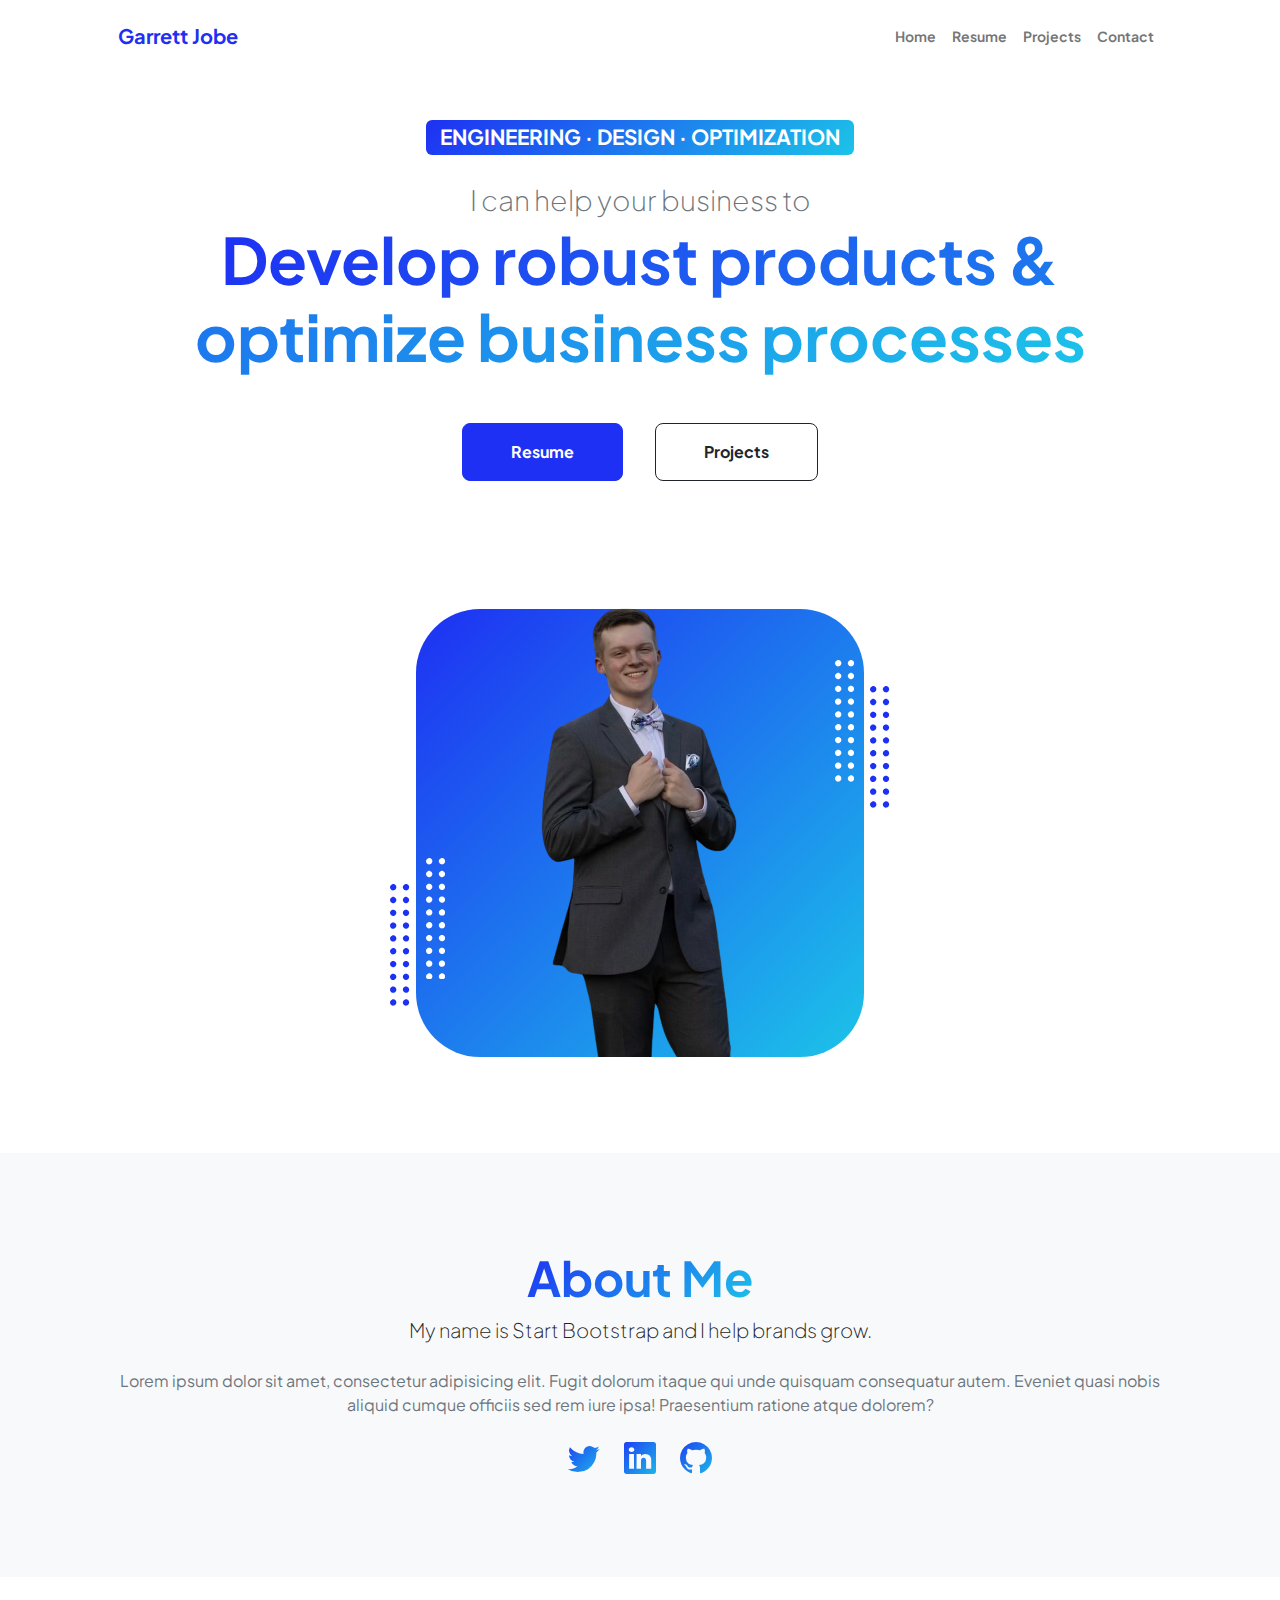
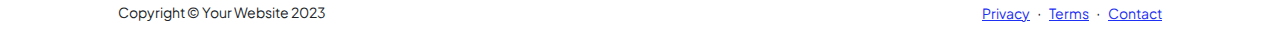
==== startbootstrap-personal-gh-pages/startbootstrap-personal-gh-pages/index.html @ 44373004 "Add files via upload" ====
<!DOCTYPE html>
<html lang="en">
    <head>
        <meta charset="utf-8" />
        <meta name="viewport" content="width=device-width, initial-scale=1, shrink-to-fit=no" />
        <meta name="description" content="" />
        <meta name="author" content="" />
        <title>Garrett Jobe Home Page</title>
        <!-- Favicon-->
        <link rel="icon" type="image/x-icon" href="assets/favicon.ico" />
        <!-- Custom Google font-->
        <link rel="preconnect" href="https://fonts.googleapis.com" />
        <link rel="preconnect" href="https://fonts.gstatic.com" crossorigin />
        <link href="https://fonts.googleapis.com/css2?family=Plus+Jakarta+Sans:wght@100;200;300;400;500;600;700;800;900&amp;display=swap" rel="stylesheet" />
        <!-- Bootstrap icons-->
        <link href="https://cdn.jsdelivr.net/npm/bootstrap-icons@1.8.1/font/bootstrap-icons.css" rel="stylesheet" />
        <!-- Core theme CSS (includes Bootstrap)-->
        <link href="css/styles.css" rel="stylesheet" />
    </head>
    <body class="d-flex flex-column h-100">
        <main class="flex-shrink-0">
            <!-- Navigation-->
            <nav class="navbar navbar-expand-lg navbar-light bg-white py-3">
                <div class="container px-5">
                    <a class="navbar-brand" href="index.html"><span class="fw-bolder text-primary">Garrett Jobe</span></a>
                    <button class="navbar-toggler" type="button" data-bs-toggle="collapse" data-bs-target="#navbarSupportedContent" aria-controls="navbarSupportedContent" aria-expanded="false" aria-label="Toggle navigation"><span class="navbar-toggler-icon"></span></button>
                    <div class="collapse navbar-collapse" id="navbarSupportedContent">
                        <ul class="navbar-nav ms-auto mb-2 mb-lg-0 small fw-bolder">
                            <li class="nav-item"><a class="nav-link" href="index.html">Home</a></li>
                            <li class="nav-item"><a class="nav-link" href="resume.html">Resume</a></li>
                            <li class="nav-item"><a class="nav-link" href="projects.html">Projects</a></li>
                            <li class="nav-item"><a class="nav-link" href="contact.html">Contact</a></li>
                        </ul>
                    </div>
                </div>
            </nav>
            <!-- Header-->
            <header class="py-5">
                <div class="container px-5 pb-5">
                    <div class="row gx-5 align-items-center">
                        <div class="col-xxl-5">
                            <!-- Header text content-->
                            <div class="text-center text-xxl-start">
                                <div class="badge bg-gradient-primary-to-secondary text-white mb-4"><div class="text-uppercase">Engineering &middot; Design &middot; Optimization</div></div>
                                <div class="fs-3 fw-light text-muted">I can help your business to</div>
                                <h1 class="display-3 fw-bolder mb-5"><span class="text-gradient d-inline">Develop robust products & optimize business processes</span></h1>
                                <div class="d-grid gap-3 d-sm-flex justify-content-sm-center justify-content-xxl-start mb-3">
                                    <a class="btn btn-primary btn-lg px-5 py-3 me-sm-3 fs-6 fw-bolder" href="resume.html">Resume</a>
                                    <a class="btn btn-outline-dark btn-lg px-5 py-3 fs-6 fw-bolder" href="projects.html">Projects</a>
                                </div>
                            </div>
                        </div>
                        <div class="col-xxl-7">
                            <!-- Header profile picture-->
                            <div class="d-flex justify-content-center mt-5 mt-xxl-0">
                                <div class="profile bg-gradient-primary-to-secondary">
                                    <!-- TIP: For best results, use a photo with a transparent background like the demo example below-->
                                    <!-- Watch a tutorial on how to do this on YouTube (link)-->
                                    <img class="profile-img" src="assets/profile.png" alt="..." />
                                    <div class="dots-1">
                                        <!-- SVG Dots-->
                                        <svg version="1.1" xmlns="http://www.w3.org/2000/svg" xmlns:xlink="http://www.w3.org/1999/xlink" x="0px" y="0px" viewBox="0 0 191.6 1215.4" style="enable-background: new 0 0 191.6 1215.4" xml:space="preserve">
                                            <g transform="translate(0.000000,1280.000000) scale(0.100000,-0.100000)">
                                                <path d="M227.7,12788.6c-105-35-200-141-222-248c-43-206,163-412,369-369c155,32,275,190,260,339c-11,105-90,213-190,262        C383.7,12801.6,289.7,12808.6,227.7,12788.6z"></path>
                                                <path d="M1507.7,12788.6c-151-50-253-216-222-362c25-119,136-230,254-255c194-41,395,142,375,339c-11,105-90,213-190,262        C1663.7,12801.6,1569.7,12808.6,1507.7,12788.6z"></path>
                                                <path d="M227.7,11508.6c-105-35-200-141-222-248c-43-206,163-412,369-369c155,32,275,190,260,339c-11,105-90,213-190,262        C383.7,11521.6,289.7,11528.6,227.7,11508.6z"></path>
                                                <path d="M1507.7,11508.6c-151-50-253-216-222-362c25-119,136-230,254-255c194-41,395,142,375,339c-11,105-90,213-190,262        C1663.7,11521.6,1569.7,11528.6,1507.7,11508.6z"></path>
                                                <path d="M227.7,10228.6c-105-35-200-141-222-248c-43-206,163-412,369-369c155,32,275,190,260,339c-11,105-90,213-190,262        C383.7,10241.6,289.7,10248.6,227.7,10228.6z"></path>
                                                <path d="M1507.7,10228.6c-105-35-200-141-222-248c-43-206,163-412,369-369c155,32,275,190,260,339c-11,105-90,213-190,262        C1663.7,10241.6,1569.7,10248.6,1507.7,10228.6z"></path>
                                                <path d="M227.7,8948.6c-105-35-200-141-222-248c-43-206,163-412,369-369c155,32,275,190,260,339c-11,105-90,213-190,262        C383.7,8961.6,289.7,8968.6,227.7,8948.6z"></path>
                                                <path d="M1507.7,8948.6c-105-35-200-141-222-248c-43-206,163-412,369-369c155,32,275,190,260,339c-11,105-90,213-190,262        C1663.7,8961.6,1569.7,8968.6,1507.7,8948.6z"></path>
                                                <path d="M227.7,7668.6c-105-35-200-141-222-248c-43-206,163-412,369-369c155,32,275,190,260,339c-11,105-90,213-190,262        C383.7,7681.6,289.7,7688.6,227.7,7668.6z"></path>
                                                <path d="M1507.7,7668.6c-105-35-200-141-222-248c-43-206,163-412,369-369c155,32,275,190,260,339c-11,105-90,213-190,262        C1663.7,7681.6,1569.7,7688.6,1507.7,7668.6z"></path>
                                                <path d="M227.7,6388.6c-105-35-200-141-222-248c-43-206,163-412,369-369c155,32,275,190,260,339c-11,105-90,213-190,262        C383.7,6401.6,289.7,6408.6,227.7,6388.6z"></path>
                                                <path d="M1507.7,6388.6c-105-35-200-141-222-248c-43-206,163-412,369-369c155,32,275,190,260,339c-11,105-90,213-190,262        C1663.7,6401.6,1569.7,6408.6,1507.7,6388.6z"></path>
                                                <path d="M227.7,5108.6c-105-35-200-141-222-248c-43-206,163-412,369-369c155,32,275,190,260,339c-11,105-90,213-190,262        C383.7,5121.6,289.7,5128.6,227.7,5108.6z"></path>
                                                <path d="M1507.7,5108.6c-105-35-200-141-222-248c-43-206,163-412,369-369c155,32,275,190,260,339c-11,105-90,213-190,262        C1663.7,5121.6,1569.7,5128.6,1507.7,5108.6z"></path>
                                                <path d="M227.7,3828.6c-105-35-200-141-222-248c-43-206,163-412,369-369c155,32,275,190,260,339c-11,105-90,213-190,262        C383.7,3841.6,289.7,3848.6,227.7,3828.6z"></path>
                                                <path d="M1507.7,3828.6c-105-35-200-141-222-248c-43-206,163-412,369-369c155,32,275,190,260,339c-11,105-90,213-190,262        C1663.7,3841.6,1569.7,3848.6,1507.7,3828.6z"></path>
                                                <path d="M227.7,2548.6c-105-35-200-141-222-248c-43-206,163-412,369-369c155,32,275,190,260,339c-11,105-90,213-190,262        C383.7,2561.6,289.7,2568.6,227.7,2548.6z"></path>
                                                <path d="M1507.7,2548.6c-105-35-200-141-222-248c-43-206,163-412,369-369c155,32,275,190,260,339c-11,105-90,213-190,262        C1663.7,2561.6,1569.7,2568.6,1507.7,2548.6z"></path>
                                                <path d="M227.7,1268.6c-105-35-200-141-222-248c-43-206,163-412,369-369c155,32,275,190,260,339c-11,105-90,213-190,262        C383.7,1281.6,289.7,1288.6,227.7,1268.6z"></path>
                                                <path d="M1507.7,1268.6c-105-35-200-141-222-248c-43-206,163-412,369-369c155,32,275,190,260,339c-11,105-90,213-190,262        C1663.7,1281.6,1569.7,1288.6,1507.7,1268.6z"></path>
                                            </g>
                                        </svg>
                                        <!-- END of SVG dots-->
                                    </div>
                                    <div class="dots-2">
                                        <!-- SVG Dots-->
                                        <svg version="1.1" xmlns="http://www.w3.org/2000/svg" xmlns:xlink="http://www.w3.org/1999/xlink" x="0px" y="0px" viewBox="0 0 191.6 1215.4" style="enable-background: new 0 0 191.6 1215.4" xml:space="preserve">
                                            <g transform="translate(0.000000,1280.000000) scale(0.100000,-0.100000)">
                                                <path d="M227.7,12788.6c-105-35-200-141-222-248c-43-206,163-412,369-369c155,32,275,190,260,339c-11,105-90,213-190,262        C383.7,12801.6,289.7,12808.6,227.7,12788.6z"></path>
                                                <path d="M1507.7,12788.6c-151-50-253-216-222-362c25-119,136-230,254-255c194-41,395,142,375,339c-11,105-90,213-190,262        C1663.7,12801.6,1569.7,12808.6,1507.7,12788.6z"></path>
                                                <path d="M227.7,11508.6c-105-35-200-141-222-248c-43-206,163-412,369-369c155,32,275,190,260,339c-11,105-90,213-190,262        C383.7,11521.6,289.7,11528.6,227.7,11508.6z"></path>
                                                <path d="M1507.7,11508.6c-151-50-253-216-222-362c25-119,136-230,254-255c194-41,395,142,375,339c-11,105-90,213-190,262        C1663.7,11521.6,1569.7,11528.6,1507.7,11508.6z"></path>
                                                <path d="M227.7,10228.6c-105-35-200-141-222-248c-43-206,163-412,369-369c155,32,275,190,260,339c-11,105-90,213-190,262        C383.7,10241.6,289.7,10248.6,227.7,10228.6z"></path>
                                                <path d="M1507.7,10228.6c-105-35-200-141-222-248c-43-206,163-412,369-369c155,32,275,190,260,339c-11,105-90,213-190,262        C1663.7,10241.6,1569.7,10248.6,1507.7,10228.6z"></path>
                                                <path d="M227.7,8948.6c-105-35-200-141-222-248c-43-206,163-412,369-369c155,32,275,190,260,339c-11,105-90,213-190,262        C383.7,8961.6,289.7,8968.6,227.7,8948.6z"></path>
                                                <path d="M1507.7,8948.6c-105-35-200-141-222-248c-43-206,163-412,369-369c155,32,275,190,260,339c-11,105-90,213-190,262        C1663.7,8961.6,1569.7,8968.6,1507.7,8948.6z"></path>
                                                <path d="M227.7,7668.6c-105-35-200-141-222-248c-43-206,163-412,369-369c155,32,275,190,260,339c-11,105-90,213-190,262        C383.7,7681.6,289.7,7688.6,227.7,7668.6z"></path>
                                                <path d="M1507.7,7668.6c-105-35-200-141-222-248c-43-206,163-412,369-369c155,32,275,190,260,339c-11,105-90,213-190,262        C1663.7,7681.6,1569.7,7688.6,1507.7,7668.6z"></path>
                                                <path d="M227.7,6388.6c-105-35-200-141-222-248c-43-206,163-412,369-369c155,32,275,190,260,339c-11,105-90,213-190,262        C383.7,6401.6,289.7,6408.6,227.7,6388.6z"></path>
                                                <path d="M1507.7,6388.6c-105-35-200-141-222-248c-43-206,163-412,369-369c155,32,275,190,260,339c-11,105-90,213-190,262        C1663.7,6401.6,1569.7,6408.6,1507.7,6388.6z"></path>
                                                <path d="M227.7,5108.6c-105-35-200-141-222-248c-43-206,163-412,369-369c155,32,275,190,260,339c-11,105-90,213-190,262        C383.7,5121.6,289.7,5128.6,227.7,5108.6z"></path>
                                                <path d="M1507.7,5108.6c-105-35-200-141-222-248c-43-206,163-412,369-369c155,32,275,190,260,339c-11,105-90,213-190,262        C1663.7,5121.6,1569.7,5128.6,1507.7,5108.6z"></path>
                                                <path d="M227.7,3828.6c-105-35-200-141-222-248c-43-206,163-412,369-369c155,32,275,190,260,339c-11,105-90,213-190,262        C383.7,3841.6,289.7,3848.6,227.7,3828.6z"></path>
                                                <path d="M1507.7,3828.6c-105-35-200-141-222-248c-43-206,163-412,369-369c155,32,275,190,260,339c-11,105-90,213-190,262        C1663.7,3841.6,1569.7,3848.6,1507.7,3828.6z"></path>
                                                <path d="M227.7,2548.6c-105-35-200-141-222-248c-43-206,163-412,369-369c155,32,275,190,260,339c-11,105-90,213-190,262        C383.7,2561.6,289.7,2568.6,227.7,2548.6z"></path>
                                                <path d="M1507.7,2548.6c-105-35-200-141-222-248c-43-206,163-412,369-369c155,32,275,190,260,339c-11,105-90,213-190,262        C1663.7,2561.6,1569.7,2568.6,1507.7,2548.6z"></path>
                                                <path d="M227.7,1268.6c-105-35-200-141-222-248c-43-206,163-412,369-369c155,32,275,190,260,339c-11,105-90,213-190,262        C383.7,1281.6,289.7,1288.6,227.7,1268.6z"></path>
                                                <path d="M1507.7,1268.6c-105-35-200-141-222-248c-43-206,163-412,369-369c155,32,275,190,260,339c-11,105-90,213-190,262        C1663.7,1281.6,1569.7,1288.6,1507.7,1268.6z"></path>
                                            </g>
                                        </svg>
                                        <!-- END of SVG dots-->
                                    </div>
                                    <div class="dots-3">
                                        <!-- SVG Dots-->
                                        <svg version="1.1" xmlns="http://www.w3.org/2000/svg" xmlns:xlink="http://www.w3.org/1999/xlink" x="0px" y="0px" viewBox="0 0 191.6 1215.4" style="enable-background: new 0 0 191.6 1215.4" xml:space="preserve">
                                            <g transform="translate(0.000000,1280.000000) scale(0.100000,-0.100000)">
                                                <path d="M227.7,12788.6c-105-35-200-141-222-248c-43-206,163-412,369-369c155,32,275,190,260,339c-11,105-90,213-190,262        C383.7,12801.6,289.7,12808.6,227.7,12788.6z"></path>
                                                <path d="M1507.7,12788.6c-151-50-253-216-222-362c25-119,136-230,254-255c194-41,395,142,375,339c-11,105-90,213-190,262        C1663.7,12801.6,1569.7,12808.6,1507.7,12788.6z"></path>
                                                <path d="M227.7,11508.6c-105-35-200-141-222-248c-43-206,163-412,369-369c155,32,275,190,260,339c-11,105-90,213-190,262        C383.7,11521.6,289.7,11528.6,227.7,11508.6z"></path>
                                                <path d="M1507.7,11508.6c-151-50-253-216-222-362c25-119,136-230,254-255c194-41,395,142,375,339c-11,105-90,213-190,262        C1663.7,11521.6,1569.7,11528.6,1507.7,11508.6z"></path>
                                                <path d="M227.7,10228.6c-105-35-200-141-222-248c-43-206,163-412,369-369c155,32,275,190,260,339c-11,105-90,213-190,262        C383.7,10241.6,289.7,10248.6,227.7,10228.6z"></path>
                                                <path d="M1507.7,10228.6c-105-35-200-141-222-248c-43-206,163-412,369-369c155,32,275,190,260,339c-11,105-90,213-190,262        C1663.7,10241.6,1569.7,10248.6,1507.7,10228.6z"></path>
                                                <path d="M227.7,8948.6c-105-35-200-141-222-248c-43-206,163-412,369-369c155,32,275,190,260,339c-11,105-90,213-190,262        C383.7,8961.6,289.7,8968.6,227.7,8948.6z"></path>
                                                <path d="M1507.7,8948.6c-105-35-200-141-222-248c-43-206,163-412,369-369c155,32,275,190,260,339c-11,105-90,213-190,262        C1663.7,8961.6,1569.7,8968.6,1507.7,8948.6z"></path>
                                                <path d="M227.7,7668.6c-105-35-200-141-222-248c-43-206,163-412,369-369c155,32,275,190,260,339c-11,105-90,213-190,262        C383.7,7681.6,289.7,7688.6,227.7,7668.6z"></path>
                                                <path d="M1507.7,7668.6c-105-35-200-141-222-248c-43-206,163-412,369-369c155,32,275,190,260,339c-11,105-90,213-190,262        C1663.7,7681.6,1569.7,7688.6,1507.7,7668.6z"></path>
                                                <path d="M227.7,6388.6c-105-35-200-141-222-248c-43-206,163-412,369-369c155,32,275,190,260,339c-11,105-90,213-190,262        C383.7,6401.6,289.7,6408.6,227.7,6388.6z"></path>
                                                <path d="M1507.7,6388.6c-105-35-200-141-222-248c-43-206,163-412,369-369c155,32,275,190,260,339c-11,105-90,213-190,262        C1663.7,6401.6,1569.7,6408.6,1507.7,6388.6z"></path>
                                                <path d="M227.7,5108.6c-105-35-200-141-222-248c-43-206,163-412,369-369c155,32,275,190,260,339c-11,105-90,213-190,262        C383.7,5121.6,289.7,5128.6,227.7,5108.6z"></path>
                                                <path d="M1507.7,5108.6c-105-35-200-141-222-248c-43-206,163-412,369-369c155,32,275,190,260,339c-11,105-90,213-190,262        C1663.7,5121.6,1569.7,5128.6,1507.7,5108.6z"></path>
                                                <path d="M227.7,3828.6c-105-35-200-141-222-248c-43-206,163-412,369-369c155,32,275,190,260,339c-11,105-90,213-190,262        C383.7,3841.6,289.7,3848.6,227.7,3828.6z"></path>
                                                <path d="M1507.7,3828.6c-105-35-200-141-222-248c-43-206,163-412,369-369c155,32,275,190,260,339c-11,105-90,213-190,262        C1663.7,3841.6,1569.7,3848.6,1507.7,3828.6z"></path>
                                                <path d="M227.7,2548.6c-105-35-200-141-222-248c-43-206,163-412,369-369c155,32,275,190,260,339c-11,105-90,213-190,262        C383.7,2561.6,289.7,2568.6,227.7,2548.6z"></path>
                                                <path d="M1507.7,2548.6c-105-35-200-141-222-248c-43-206,163-412,369-369c155,32,275,190,260,339c-11,105-90,213-190,262        C1663.7,2561.6,1569.7,2568.6,1507.7,2548.6z"></path>
                                                <path d="M227.7,1268.6c-105-35-200-141-222-248c-43-206,163-412,369-369c155,32,275,190,260,339c-11,105-90,213-190,262        C383.7,1281.6,289.7,1288.6,227.7,1268.6z"></path>
                                                <path d="M1507.7,1268.6c-105-35-200-141-222-248c-43-206,163-412,369-369c155,32,275,190,260,339c-11,105-90,213-190,262        C1663.7,1281.6,1569.7,1288.6,1507.7,1268.6z"></path>
                                            </g>
                                        </svg>
                                        <!-- END of SVG dots-->
                                    </div>
                                    <div class="dots-4">
                                        <!-- SVG Dots-->
                                        <svg version="1.1" xmlns="http://www.w3.org/2000/svg" xmlns:xlink="http://www.w3.org/1999/xlink" x="0px" y="0px" viewBox="0 0 191.6 1215.4" style="enable-background: new 0 0 191.6 1215.4" xml:space="preserve">
                                            <g transform="translate(0.000000,1280.000000) scale(0.100000,-0.100000)">
                                                <path d="M227.7,12788.6c-105-35-200-141-222-248c-43-206,163-412,369-369c155,32,275,190,260,339c-11,105-90,213-190,262        C383.7,12801.6,289.7,12808.6,227.7,12788.6z"></path>
                                                <path d="M1507.7,12788.6c-151-50-253-216-222-362c25-119,136-230,254-255c194-41,395,142,375,339c-11,105-90,213-190,262        C1663.7,12801.6,1569.7,12808.6,1507.7,12788.6z"></path>
                                                <path d="M227.7,11508.6c-105-35-200-141-222-248c-43-206,163-412,369-369c155,32,275,190,260,339c-11,105-90,213-190,262        C383.7,11521.6,289.7,11528.6,227.7,11508.6z"></path>
                                                <path d="M1507.7,11508.6c-151-50-253-216-222-362c25-119,136-230,254-255c194-41,395,142,375,339c-11,105-90,213-190,262        C1663.7,11521.6,1569.7,11528.6,1507.7,11508.6z"></path>
                                                <path d="M227.7,10228.6c-105-35-200-141-222-248c-43-206,163-412,369-369c155,32,275,190,260,339c-11,105-90,213-190,262        C383.7,10241.6,289.7,10248.6,227.7,10228.6z"></path>
                                                <path d="M1507.7,10228.6c-105-35-200-141-222-248c-43-206,163-412,369-369c155,32,275,190,260,339c-11,105-90,213-190,262        C1663.7,10241.6,1569.7,10248.6,1507.7,10228.6z"></path>
                                                <path d="M227.7,8948.6c-105-35-200-141-222-248c-43-206,163-412,369-369c155,32,275,190,260,339c-11,105-90,213-190,262        C383.7,8961.6,289.7,8968.6,227.7,8948.6z"></path>
                                                <path d="M1507.7,8948.6c-105-35-200-141-222-248c-43-206,163-412,369-369c155,32,275,190,260,339c-11,105-90,213-190,262        C1663.7,8961.6,1569.7,8968.6,1507.7,8948.6z"></path>
                                                <path d="M227.7,7668.6c-105-35-200-141-222-248c-43-206,163-412,369-369c155,32,275,190,260,339c-11,105-90,213-190,262        C383.7,7681.6,289.7,7688.6,227.7,7668.6z"></path>
                                                <path d="M1507.7,7668.6c-105-35-200-141-222-248c-43-206,163-412,369-369c155,32,275,190,260,339c-11,105-90,213-190,262        C1663.7,7681.6,1569.7,7688.6,1507.7,7668.6z"></path>
                                                <path d="M227.7,6388.6c-105-35-200-141-222-248c-43-206,163-412,369-369c155,32,275,190,260,339c-11,105-90,213-190,262        C383.7,6401.6,289.7,6408.6,227.7,6388.6z"></path>
                                                <path d="M1507.7,6388.6c-105-35-200-141-222-248c-43-206,163-412,369-369c155,32,275,190,260,339c-11,105-90,213-190,262        C1663.7,6401.6,1569.7,6408.6,1507.7,6388.6z"></path>
                                                <path d="M227.7,5108.6c-105-35-200-141-222-248c-43-206,163-412,369-369c155,32,275,190,260,339c-11,105-90,213-190,262        C383.7,5121.6,289.7,5128.6,227.7,5108.6z"></path>
                                                <path d="M1507.7,5108.6c-105-35-200-141-222-248c-43-206,163-412,369-369c155,32,275,190,260,339c-11,105-90,213-190,262        C1663.7,5121.6,1569.7,5128.6,1507.7,5108.6z"></path>
                                                <path d="M227.7,3828.6c-105-35-200-141-222-248c-43-206,163-412,369-369c155,32,275,190,260,339c-11,105-90,213-190,262        C383.7,3841.6,289.7,3848.6,227.7,3828.6z"></path>
                                                <path d="M1507.7,3828.6c-105-35-200-141-222-248c-43-206,163-412,369-369c155,32,275,190,260,339c-11,105-90,213-190,262        C1663.7,3841.6,1569.7,3848.6,1507.7,3828.6z"></path>
                                                <path d="M227.7,2548.6c-105-35-200-141-222-248c-43-206,163-412,369-369c155,32,275,190,260,339c-11,105-90,213-190,262        C383.7,2561.6,289.7,2568.6,227.7,2548.6z"></path>
                                                <path d="M1507.7,2548.6c-105-35-200-141-222-248c-43-206,163-412,369-369c155,32,275,190,260,339c-11,105-90,213-190,262        C1663.7,2561.6,1569.7,2568.6,1507.7,2548.6z"></path>
                                                <path d="M227.7,1268.6c-105-35-200-141-222-248c-43-206,163-412,369-369c155,32,275,190,260,339c-11,105-90,213-190,262        C383.7,1281.6,289.7,1288.6,227.7,1268.6z"></path>
                                                <path d="M1507.7,1268.6c-105-35-200-141-222-248c-43-206,163-412,369-369c155,32,275,190,260,339c-11,105-90,213-190,262        C1663.7,1281.6,1569.7,1288.6,1507.7,1268.6z"></path>
                                            </g>
                                        </svg>
                                        <!-- END of SVG dots-->
                                    </div>
                                </div>
                            </div>
                        </div>
                    </div>
                </div>
            </header>
            <!-- About Section-->
            <section class="bg-light py-5">
                <div class="container px-5">
                    <div class="row gx-5 justify-content-center">
                        <div class="col-xxl-8">
                            <div class="text-center my-5">
                                <h2 class="display-5 fw-bolder"><span class="text-gradient d-inline">About Me</span></h2>
                                <p class="lead fw-light mb-4">My name is Start Bootstrap and I help brands grow.</p>
                                <p class="text-muted">Lorem ipsum dolor sit amet, consectetur adipisicing elit. Fugit dolorum itaque qui unde quisquam consequatur autem. Eveniet quasi nobis aliquid cumque officiis sed rem iure ipsa! Praesentium ratione atque dolorem?</p>
                                <div class="d-flex justify-content-center fs-2 gap-4">
                                    <a class="text-gradient" href="#!"><i class="bi bi-twitter"></i></a>
                                    <a class="text-gradient" href="#!"><i class="bi bi-linkedin"></i></a>
                                    <a class="text-gradient" href="#!"><i class="bi bi-github"></i></a>
                                </div>
                            </div>
                        </div>
                    </div>
                </div>
            </section>
        </main>
        <!-- Footer-->
        <footer class="bg-white py-4 mt-auto">
            <div class="container px-5">
                <div class="row align-items-center justify-content-between flex-column flex-sm-row">
                    <div class="col-auto"><div class="small m-0">Copyright &copy; Your Website 2023</div></div>
                    <div class="col-auto">
                        <a class="small" href="#!">Privacy</a>
                        <span class="mx-1">&middot;</span>
                        <a class="small" href="#!">Terms</a>
                        <span class="mx-1">&middot;</span>
                        <a class="small" href="#!">Contact</a>
                    </div>
                </div>
            </div>
        </footer>
        <!-- Bootstrap core JS-->
        <script src="https://cdn.jsdelivr.net/npm/bootstrap@5.2.3/dist/js/bootstrap.bundle.min.js"></script>
        <!-- Core theme JS-->
        <script src="js/scripts.js"></script>
    </body>
</html>
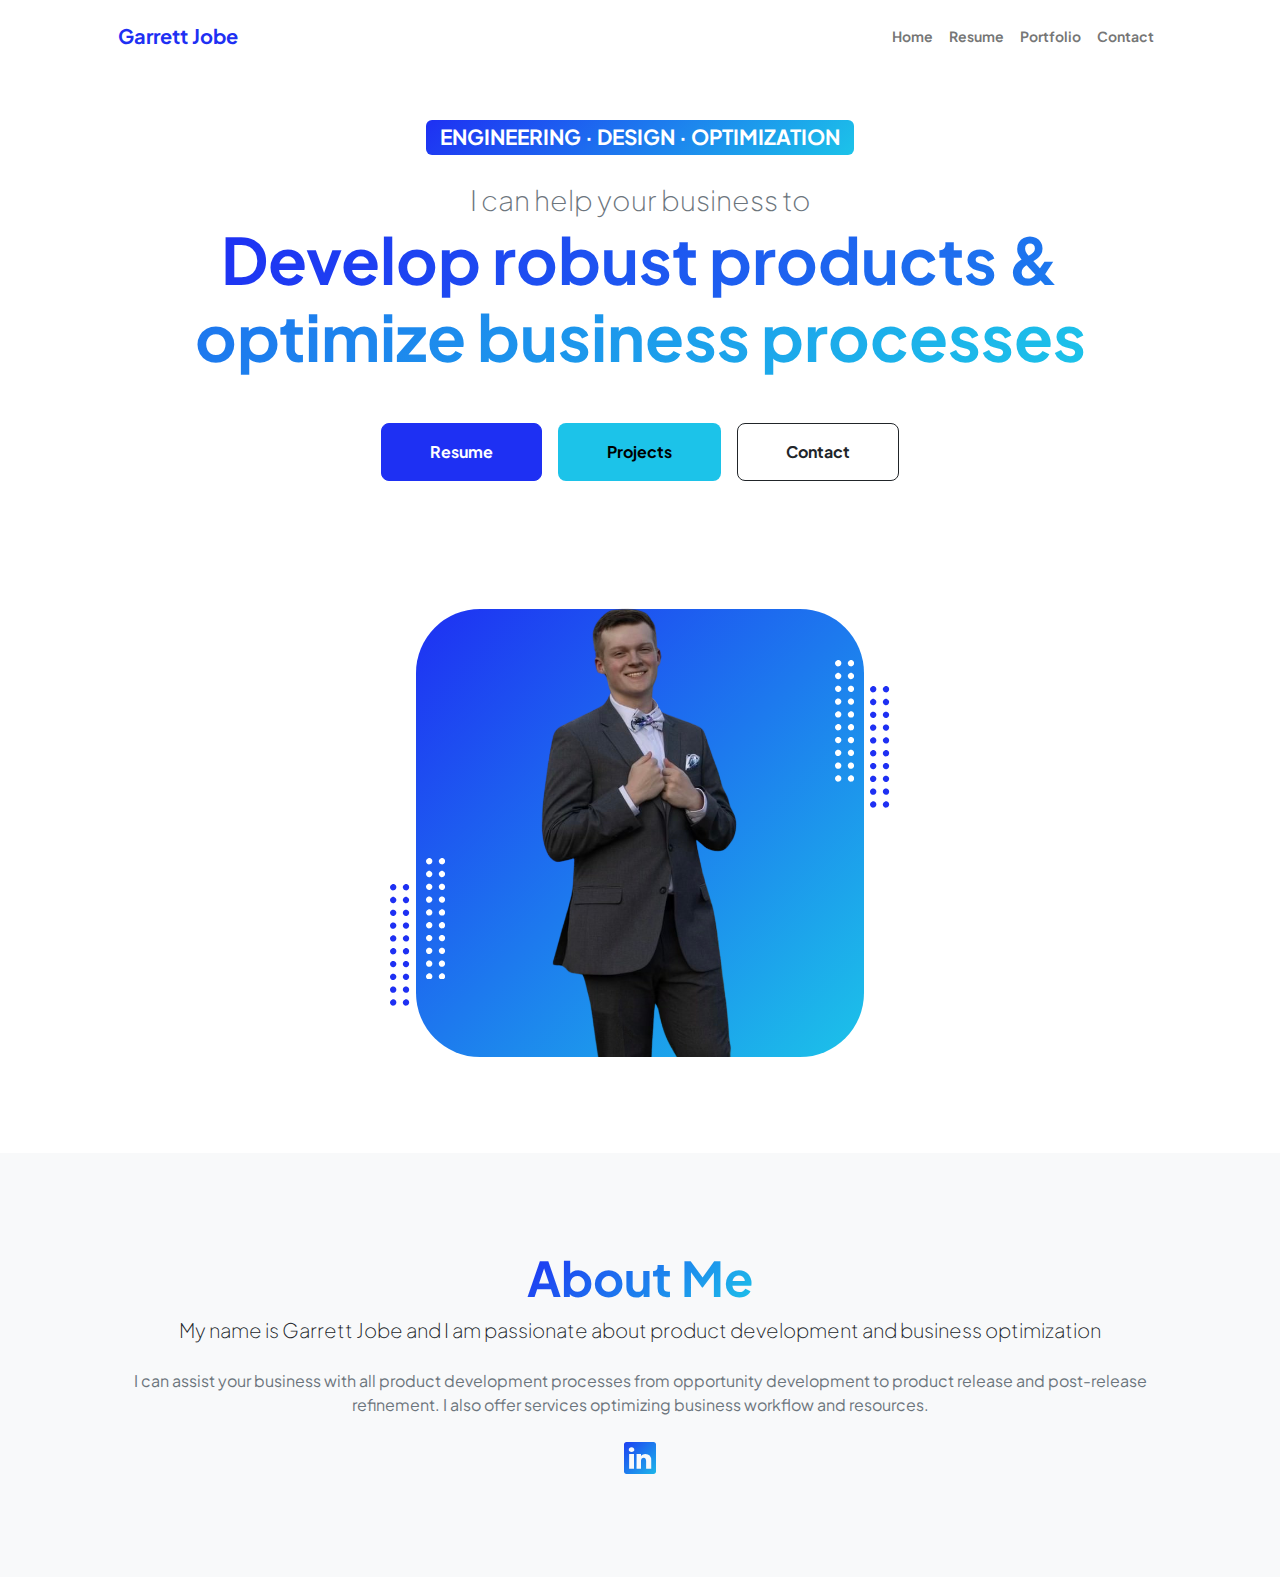
==== commit 508e852a: "Add files via upload" ====
--- a/startbootstrap-personal-gh-pages/startbootstrap-personal-gh-pages/index.html
+++ b/startbootstrap-personal-gh-pages/startbootstrap-personal-gh-pages/index.html
@@ -28,7 +28,7 @@
                         <ul class="navbar-nav ms-auto mb-2 mb-lg-0 small fw-bolder">
                             <li class="nav-item"><a class="nav-link" href="index.html">Home</a></li>
                             <li class="nav-item"><a class="nav-link" href="resume.html">Resume</a></li>
-                            <li class="nav-item"><a class="nav-link" href="projects.html">Projects</a></li>
+                            <li class="nav-item"><a class="nav-link" href="portfolio.html">Portfolio</a></li>
                             <li class="nav-item"><a class="nav-link" href="contact.html">Contact</a></li>
                         </ul>
                     </div>
@@ -45,8 +45,9 @@
                                 <div class="fs-3 fw-light text-muted">I can help your business to</div>
                                 <h1 class="display-3 fw-bolder mb-5"><span class="text-gradient d-inline">Develop robust products & optimize business processes</span></h1>
                                 <div class="d-grid gap-3 d-sm-flex justify-content-sm-center justify-content-xxl-start mb-3">
-                                    <a class="btn btn-primary btn-lg px-5 py-3 me-sm-3 fs-6 fw-bolder" href="resume.html">Resume</a>
-                                    <a class="btn btn-outline-dark btn-lg px-5 py-3 fs-6 fw-bolder" href="projects.html">Projects</a>
+                                    <a class="btn btn-primary btn-lg px-5 py-3 fs-6 fw-bolder" href="resume.html">Resume</a>
+                                    <a class="btn btn-secondary btn-lg px-5 py-3 fs-6 fw-bolder" href="projects.html">Projects</a>
+                                    <a class="btn btn-outline-dark btn-lg px-5 py-3 fs-6 fw-bolder" href="contact.html">Contact</a>
                                 </div>
                             </div>
                         </div>
@@ -182,12 +183,12 @@
                         <div class="col-xxl-8">
                             <div class="text-center my-5">
                                 <h2 class="display-5 fw-bolder"><span class="text-gradient d-inline">About Me</span></h2>
-                                <p class="lead fw-light mb-4">My name is Start Bootstrap and I help brands grow.</p>
-                                <p class="text-muted">Lorem ipsum dolor sit amet, consectetur adipisicing elit. Fugit dolorum itaque qui unde quisquam consequatur autem. Eveniet quasi nobis aliquid cumque officiis sed rem iure ipsa! Praesentium ratione atque dolorem?</p>
+                                <p class="lead fw-light mb-4">My name is Garrett Jobe and I am passionate about product development and business optimization</p>
+                                <p class="text-muted">I can assist your business with all product development processes from opportunity development to product release and post-release refinement. I also offer services optimizing business workflow and resources.</p>
                                 <div class="d-flex justify-content-center fs-2 gap-4">
-                                    <a class="text-gradient" href="#!"><i class="bi bi-twitter"></i></a>
-                                    <a class="text-gradient" href="#!"><i class="bi bi-linkedin"></i></a>
-                                    <a class="text-gradient" href="#!"><i class="bi bi-github"></i></a>
+                                    <!-- <a class="text-gradient" href="#!"><i class="bi bi-twitter"></i></a> -->
+                                    <a class="text-gradient" href="https://www.linkedin.com/in/garrettjobe" target="_blank"><i class="bi bi-linkedin"></i></a>
+                                    <!-- <a class="text-gradient" href="#!"><i class="bi bi-github"></i></a> -->
                                 </div>
                             </div>
                         </div>
@@ -196,6 +197,7 @@
             </section>
         </main>
         <!-- Footer-->
+    <!--
         <footer class="bg-white py-4 mt-auto">
             <div class="container px-5">
                 <div class="row align-items-center justify-content-between flex-column flex-sm-row">
@@ -210,6 +212,7 @@
                 </div>
             </div>
         </footer>
+    -->
         <!-- Bootstrap core JS-->
         <script src="https://cdn.jsdelivr.net/npm/bootstrap@5.2.3/dist/js/bootstrap.bundle.min.js"></script>
         <!-- Core theme JS-->
